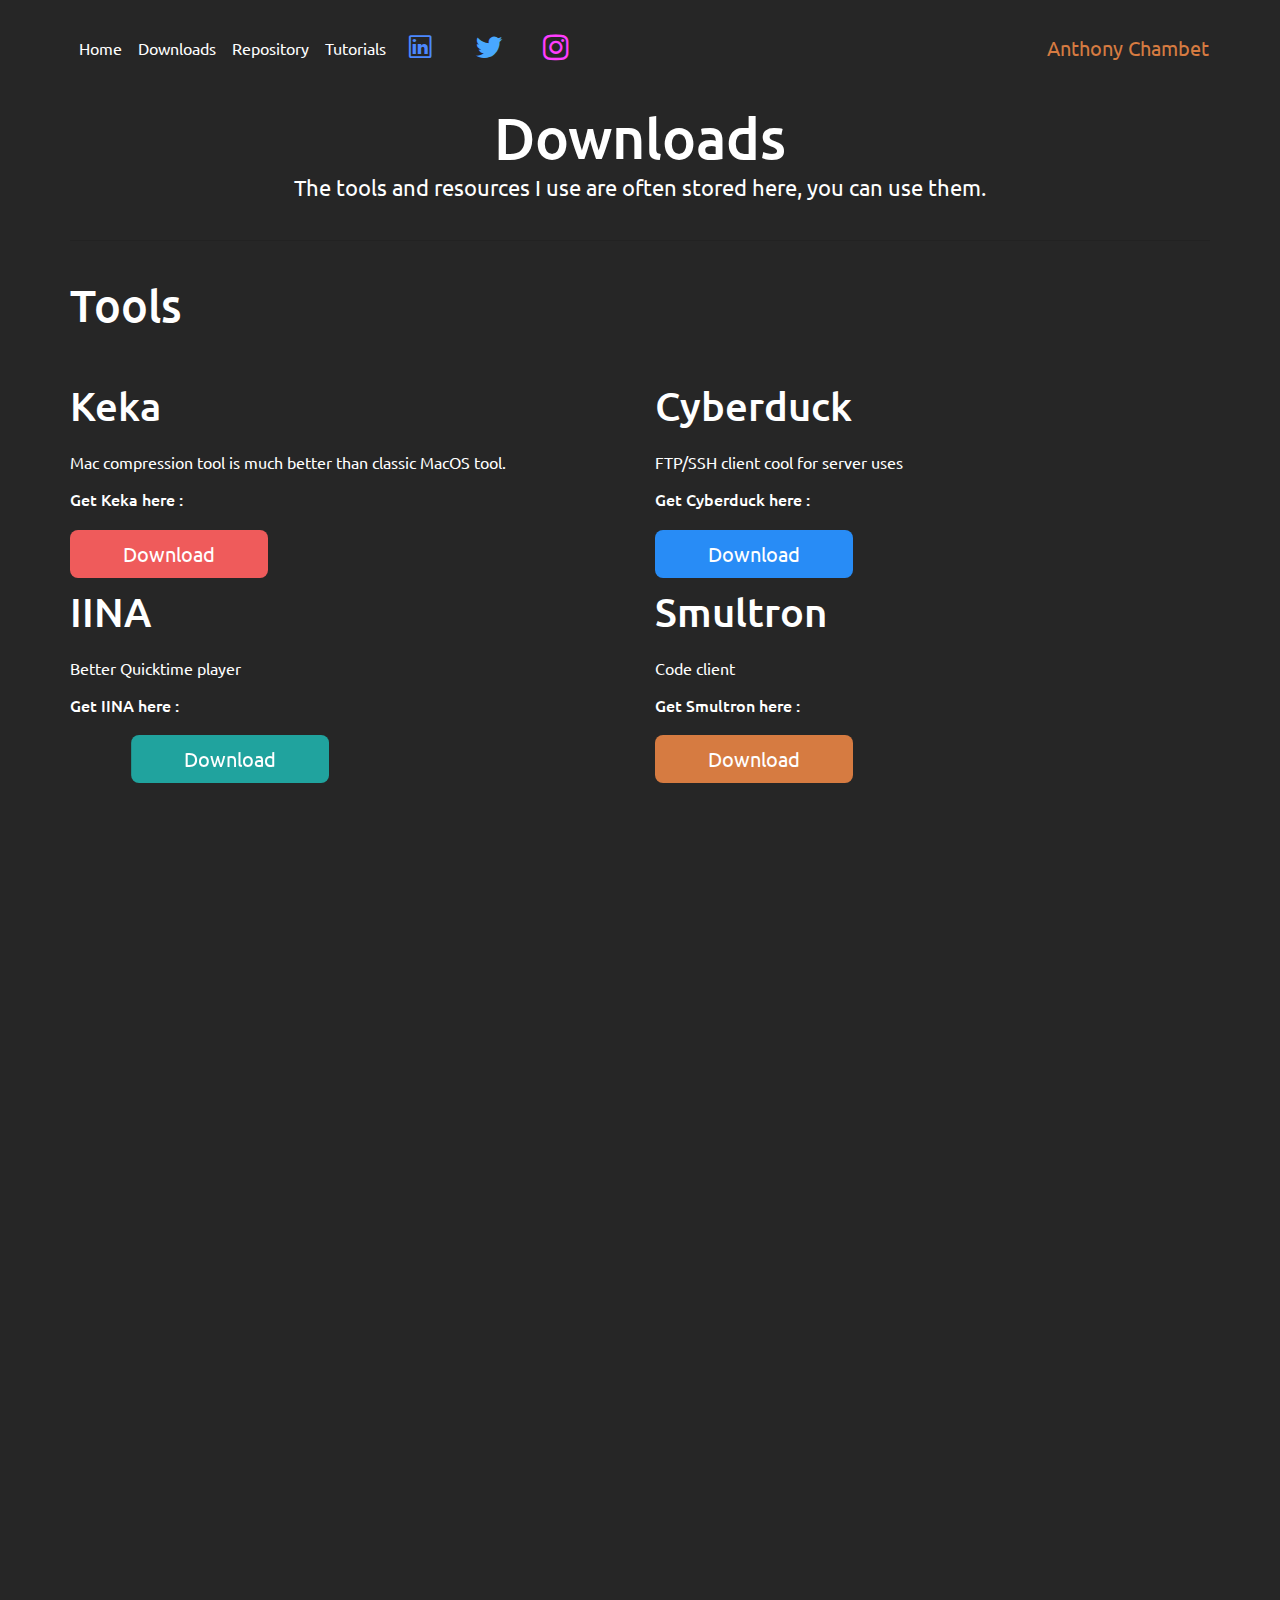
==== index.html @ 013f2333 "First commit" ====
<!doctype html>
<html>
<head>
    <meta charset="utf-8">
    <meta name="keywords" content="">
    <meta name="description" content="">
    <meta name="viewport" content="width=device-width, initial-scale=1.0, viewport-fit=cover">
    <link rel="shortcut icon" type="image/png" href="favicon.png">
    
	<link rel="stylesheet" type="text/css" href="./css/bootstrap.min.css?6950">
	<link rel="stylesheet" type="text/css" href="style.css?715">
	<link rel="stylesheet" type="text/css" href="./css/animate.min.css?2184">
	<link rel="stylesheet" type="text/css" href="./css/ionicons.min.css">
	<link rel="stylesheet" type="text/css" href="./css/font-awesome.min.css">
	<link href='https://fonts.googleapis.com/css?family=Ubuntu&display=swap&subset=latin,latin-ext' rel='stylesheet' type='text/css'>
    <title>Downloads</title>


    
<!-- Analytics -->
 
<!-- Analytics END -->
    
</head>
<body>
<!-- Main container -->
<div class="page-container">
    
<!-- bloc-0 -->
<div class="bloc l-bloc animated fadeIn" data-appear-anim-style="fadeIn" id="bloc-0">
	<div class="container bloc-sm">
		<div class="row">
			<div class="col">
				<nav class="navbar navbar-light row navbar-expand-md nav-invert" role="navigation">
					<button id="nav-toggle" type="button" class="ui-navbar-toggler navbar-toggler border-0 p-0" data-toggle="collapse" data-target=".navbar-11182" aria-expanded="false" aria-label="Toggle navigation">
						<span class="navbar-toggler-icon"></span>
					</button>
					<div class="collapse navbar-collapse flex-grow-0 navbar-11182">
						<ul class="site-navigation nav navbar-nav ">
							<li class="nav-item">
								<a href="home.html" class="nav-link">Home</a>
							</li>
							<li class="nav-item">
								<a href="index.html" class="nav-link a-btn">Downloads</a>
							</li>
							<li class="nav-item">
								<a href="https://repo.anthdev.anthonychambet.com" class="nav-link a-btn">Repository</a>
							</li>
							<li class="nav-item">
								<a href="tutorials.html" class="nav-link a-btn">Tutorials</a>
							</li>
						</ul>
					</div>
					<div class="navbar-content-area d-block col-12 col-md-3 col-lg-2 order-md-0 order-1">
						<div class="row">
							<div class="align-self-center col-4 text-left animated swing" data-appear-anim-style="swing">
								<a href="https://www.linkedin.com/in/anthonychambet/" target="_blank"><span class="ion ion-social-linkedin-outline icon-md none animated swing-hvr icon-united-nations-blue"></span></a>
							</div>
							<div class="align-self-center col-4 text-center animated rubberBand" data-appear-anim-style="rubberBand">
								<a href="https://twitter.com/Anthony_Chmbt" target="_blank"><span class="fa fa-twitter float-md-none icon-md none animated swing-hvr icon-cornflower-blue"></span></a>
							</div>
							<div class="align-self-center col-4 text-right none animated jello animSpeedLazy animDelay08" data-appear-anim-style="jello">
								<a href="https://www.instagram.com/antho_chmbt/" target="_blank"><span class="fa fa-instagram icon-md none animated swing-hvr float-lg-none icon-purple-pizzazz"></span></a>
							</div>
						</div>
					</div><a class="navbar-brand mr-0 flex-grow-1 text-right ltc-bronze" href="index.html">Anthony Chambet</a>
				</nav>
			</div>
		</div>
	</div>
</div>
<!-- bloc-0 END -->

<!-- bloc-1 -->
<div class="bloc l-bloc animated fadeIn" data-appear-anim-style="fadeIn" id="bloc-1">
	<div class="container">
		<div class="row row-margin-right">
			<div class="bloc-margin-bottom col-12 offset-lg-0">
				<h3 class="mg-md text-lg-center h3-style btn-resize-mode text-center">
					Downloads
				</h3>
			</div>
		</div>
		<div class="row">
			<div class="col">
				<p class="p-margin-top text-lg-center">
					The tools and resources I use are often stored here, you can use them.<br>
				</p>
				<div class="divider-h">
					<span class="divider"></span>
				</div>
			</div>
		</div>
	</div>
</div>
<!-- bloc-1 END -->

<!-- bloc-4 -->
<div class="bloc l-bloc animated fadeIn" id="bloc-4" data-appear-anim-style="fadeIn">
	<div class="container">
		<div class="row">
			<div class="col">
				<h1 class="mg-md text-lg-left h1-tools-style">
					Tools
				</h1>
			</div>
		</div>
	</div>
</div>
<!-- bloc-4 END -->

<!-- bloc-5 -->
<div class="bloc l-bloc animated fadeIn" id="bloc-5" data-appear-anim-style="fadeIn">
	<div class="container bloc-sm">
		<div class="row">
			<div class="col">
				<h1 class="mg-md">
					Keka
				</h1>
				<p>
					Mac compression tool is much better than classic MacOS tool.&nbsp;
				</p>
				<h6 class="mg-md">
					Get Keka here :
				</h6><a href="https://www.keka.io/en/" class="btn btn-lg btn-style btn-pastel-red">Download</a>
			</div>
			<div class="col">
				<h1 class="mg-md text-lg-left">
					Cyberduck
				</h1>
				<p>
					FTP/SSH client cool for server uses
				</p>
				<h6 class="mg-md">
					Get Cyberduck here :
				</h6><a href="https://cyberduck.io" class="btn btn-lg btn-style btn-dodger-blue">Download</a>
			</div>
		</div>
		<div class="row">
			<div class="col">
				<h1 class="mg-md">
					IINA
				</h1>
				<p>
					Better Quicktime player
				</p>
				<h6 class="mg-md">
					Get IINA here :
				</h6><a href="https://iina.io" class="btn btn-lg btn-style btn-light-sea-green scroll-fx-right-in">Download</a>
			</div>
			<div class="col-lg-6">
				<h1 class="mg-md h1-smultron-style">
					Smultron
				</h1>
				<p>
					Code client
				</p>
				<h6 class="mg-md">
					Get Smultron here :
				</h6><a href="https://www.peterborgapps.com/smultron/" class="btn btn-lg btn-style btn-bronze">Download</a>
			</div>
		</div>
	</div>
</div>
<!-- bloc-5 END -->

<!-- bloc-6 -->
<div class="bloc l-bloc animated fadeIn" id="bloc-6" data-appear-anim-style="fadeIn">
	<div class="container bloc-md">
		<div class="row">
			<div class="col">
				<div class="divider-h">
					<span class="divider"></span>
				</div>
				<h1 class="mg-md h1-ressources-style">
					Ressources
				</h1>
			</div>
		</div>
	</div>
</div>
<!-- bloc-6 END -->

<!-- bloc-7 -->
<div class="bloc l-bloc animated fadeIn" id="bloc-7" data-appear-anim-style="fadeIn">
	<div class="container">
		<div class="row row-margin-bottom">
			<div class="col-sm-8 bloc-0-margin-bottom">
				<h3 class="mg-md">
					iPhone Dev Wiki
				</h3>
				<p>
					Knowledge about jailbroken iOS development. In other words, this is a collection of documentation written by developers to help each other write extensions (tweaks) for jailbroken iOS, and you're invited to learn from it and contribute to it too.
				</p>
			</div>
			<div class="col-sm-4">
				<img class="img-fluid mx-auto d-block img-style lazyload" src="img/lazyload-ph.png" data-src="img/iphonedevwiki.net.png" alt="Viss" />
			</div>
		</div>
		<div class="row row-12-margin-bottom">
			<div class="col-sm-8 bloc-margin-top">
				<h3 class="mg-md">
					Theos
				</h3>
				<p>
					Theos is a cross-platform suite of development tools for managing, developing, and deploying iOS software without the use of Xcode. It is an important tool for people building extensions (tweaks) for jailbroken iOS; most extension developers use Theos.
				</p>
			</div>
			<div class="col-sm-4">
				<img class="img-fluid img-style mx-auto d-block lazyload" src="img/lazyload-ph.png" data-src="img/1*FDAeHxhVfuEC1ai1ZlLmfQ.png" alt="1*FDAeHxhVfuEC1ai1ZlLmfQ" />
			</div>
		</div>
		<div class="row">
			<div class="col-sm-8">
				<h3 class="mg-md">
					Swift
				</h3>
				<p>
					For students, learning Swift has been a great introduction to modern programming concepts and best practices. And because it is open, their Swift skills will be able to be applied to an even broader range of platforms, from mobile devices to the desktop to the cloud.
				</p>
			</div>
			<div class="col-sm-4">
				<img class="img-fluid img-style mx-auto d-block lazyload" src="img/lazyload-ph.png" data-src="img/Swift_logo.svg.png" alt="Swift_logo" />
			</div>
		</div>
	</div>
</div>
<!-- bloc-7 END -->

<!-- bloc-8 -->
<div class="bloc l-bloc animated fadeIn" id="bloc-8" data-appear-anim-style="fadeIn">
	<div class="container bloc-sm">
		<div class="row">
			<div class="col">
				<div class="divider-h">
					<span class="divider"></span>
				</div>
			</div>
		</div>
	</div>
</div>
<!-- bloc-8 END -->

<!-- bloc-9 -->
<div class="bloc l-bloc animated fadeIn" id="bloc-9" data-appear-anim-style="fadeIn">
	<div class="container">
		<div class="row">
			<div class="col">
				<h3 class="mg-md">
					Other
				</h3>
			</div>
		</div>
	</div>
</div>
<!-- bloc-9 END -->

<!-- bloc-10 -->
<div class="bloc l-bloc animated fadeIn" id="bloc-10" data-appear-anim-style="fadeIn">
	<div class="container">
		<div class="row">
			<div class="col-md-6 col-lg-12">
				<p>
					AbletonLive 10.1.14 (MAC)
				</p><a href="index.html" class="btn btn-d btn-lg btn-check-style">Check</a><a class="btn btn-d btn-lg btn-check-style" target="_blank">Download</a>
			</div>
			<div class="col-md-6 col-lg-12">
				<p>
					Folx (downloader)
				</p><a href="index.html" class="btn btn-d btn-lg btn-check-style">Check</a><a href="index.html" class="btn btn-d btn-lg btn-check-style">Download</a>
			</div>
		</div>
	</div>
</div>
<!-- bloc-10 END -->

<!-- ScrollToTop Button -->
<a class="bloc-button btn btn-d scrollToTop" onclick="scrollToTarget('1',this)"><span class="fa fa-chevron-up"></span></a>
<!-- ScrollToTop Button END-->


<!-- bloc-19 -->
<div class="bloc tc-olive-drab-7 l-bloc animated fadeIn" data-appear-anim-style="fadeIn" id="bloc-19">
	<div class="container">
		<div class="row">
			<div class="col-12">
				<p class="text-lg-center mx-auto d-block p-2-style text-md-center text-center">
					© 2020 - Anthony Chambet<br>Made with ❤️
				</p>
			</div>
		</div>
	</div>
</div>
<!-- bloc-19 END -->

</div>
<!-- Main container END -->
    

<script src="./js/jquery-3.3.1.min.js?4475"></script>
<script src="./js/bootstrap.bundle.min.js?4469"></script>
<script src="./js/blocs.min.js?8410"></script>
<script src="./js/lazysizes.min.js" defer></script>
<script src="./js/scrollFX.js?8572"></script>
<!-- Additional JS END -->


</body>
</html>
---- style.css ----
/*-----------------------------------------------------------------------------------
	    Stable_Website_Blocs
        Built with Blocs
-----------------------------------------------------------------------------------*/
 
body{
	margin:0;
	padding:0;
    background:rgba(0,0,0,0.85);
    overflow-x:hidden;
    -webkit-font-smoothing: antialiased;
    -moz-osx-font-smoothing: grayscale;
}
.page-container{overflow-x:hidden;} /* Prevents unwanted scroll space when scroll FX used. */
a,button{transition: background .3s ease-in-out;outline: none!important;} /* Prevent ugly blue glow on chrome and safari */
a:hover{text-decoration: none; cursor:pointer;}

/* = Blocs
-------------------------------------------------------------- */

.bloc{
	width:100%;
	clear:both;
	background: 50% 50% no-repeat;
	padding:0 50px;
	-webkit-background-size: cover;
	-moz-background-size: cover;
	-o-background-size: cover;
	background-size: cover;
	position:relative;
	display:flex;
}
.bloc .container{
	padding-left:0;
	padding-right:0;
}


/* Sizes */

.bloc-lg{
	padding:100px 50px;
}
.bloc-md{
	padding:50px;
}
.bloc-sm{
	padding:20px 50px;
}

/* = Full Screen Blocs 
-------------------------------------------------------------- */

.bloc-fill-screen{
	min-height:100vh;
	display: flex;
	flex-direction: column;
	padding-top:20px;
	padding-bottom:20px;
}
.bloc-fill-screen > .container{
	align-self: flex-middle;
	flex-grow: 1;
	display: flex;
}
.bloc-fill-screen > .container > .row{
	flex-grow: 1;
	align-self: center;
	width:100%;
}
.bloc-fill-screen .fill-bloc-top-edge, .bloc-fill-screen .fill-bloc-bottom-edge{
	flex-grow: 0;
}
.bloc-fill-screen .fill-bloc-top-edge{
	align-self: flex-start;
}
.bloc-fill-screen .fill-bloc-bottom-edge{
	align-self: flex-end;
}


/* Light theme */

.d-bloc .card,.l-bloc{
	color:rgba(0,0,0,.5);
}
.d-bloc .card button:hover,.l-bloc button:hover{
	color:rgba(0,0,0,.7);
}
.l-bloc .icon-round,.l-bloc .icon-square,.l-bloc .icon-rounded,.l-bloc .icon-semi-rounded-a,.l-bloc .icon-semi-rounded-b{
	border-color:rgba(0,0,0,.7);
}
.d-bloc .card .divider-h span,.l-bloc .divider-h span{
	border-color:rgba(0,0,0,.1);
}
.d-bloc .card .a-btn,.l-bloc .a-btn,.l-bloc .navbar a,.l-bloc a .icon-sm, .l-bloc a .icon-md, .l-bloc a .icon-lg, .l-bloc a .icon-xl, .l-bloc h1 a, .l-bloc h2 a, .l-bloc h3 a, .l-bloc h4 a, .l-bloc h5 a, .l-bloc h6 a, .l-bloc p a{
	color:rgba(0,0,0,.6);
}
.d-bloc .card .a-btn:hover,.l-bloc .a-btn:hover,.l-bloc .navbar a:hover, .l-bloc a:hover .icon-sm, .l-bloc a:hover .icon-md, .l-bloc a:hover .icon-lg, .l-bloc a:hover .icon-xl, .l-bloc h1 a:hover, .l-bloc h2 a:hover, .l-bloc h3 a:hover, .l-bloc h4 a:hover, .l-bloc h5 a:hover, .l-bloc h6 a:hover, .l-bloc p a:hover{
	color:rgba(0,0,0,1);
}
.l-bloc .navbar-toggle .icon-bar{
	color:rgba(0,0,0,.6);
}
.d-bloc .card .btn-wire,.d-bloc .card .btn-wire:hover,.l-bloc .btn-wire,.l-bloc .btn-wire:hover{
	color:rgba(0,0,0,.7);
	border-color:rgba(0,0,0,.3);
}


/* = NavBar
-------------------------------------------------------------- */

.hero .hero-nav{
	padding-left:inherit;
	padding-right:inherit;
}
/* Handle Multi Level Navigation */.navbar-light .navbar-nav .nav-link {
	color: rgb(64, 64, 64);
}
.btco-menu li > a {
	padding: 10px 15px;
	color: #000;
}
.btco-menu .active a:focus,.btco-menu li a:focus ,.navbar > .show > a:focus{
	background: transparent;
	outline: 0;
}
.dropdown-menu .show > .dropdown-toggle::after{
	transform: rotate(-90deg);
}

/* = Bric adjustment margins
-------------------------------------------------------------- */

.mg-md{
	margin-top:10px;
	margin-bottom:20px;
}

/* = Buttons
-------------------------------------------------------------- */

.btn-d,.btn-d:hover,.btn-d:focus{
	color:#FFF;
	background:rgba(0,0,0,.3);
}

/* Prevent ugly blue glow on chrome and safari */
button{
	outline: none!important;
}


/* = Icons
-------------------------------------------------------------- */
.icon-md{
	font-size:30px!important;
}




.card-sq, .card-sq .card-header, .card-sq .card-footer{
	border-radius:0;
}
.card-rd{
	border-radius:30px;
}
.card-rd .card-header{
	border-radius:29px 29px 0 0;
}
.card-rd .card-footer{
	border-radius:0 0 29px 29px;
}

/* = Dividers
-------------------------------------------------------------- */
.divider-h{
	padding:20px 0;
	width:100%;
	display:inline-block;
}
.divider-h span{
	display: block;
	border-top:1px solid transparent;
}
.divider-half{
	width: 50%;
	margin: 0 auto;
}
.dropdown-menu .divider-h,.dropdown-menu .divider-half{
	padding:0;
}

/* = Forms
-------------------------------------------------------------- */

.form-control{
	border-color:rgba(0,0,0,.1);
	box-shadow:none;
}



/* ScrollToTop button */

.scrollToTop{
	width:40px;
	height:40px;
	position:fixed;
	bottom:20px;
	right:20px;
	opacity: 0;
	z-index: 500;
	transition: all .3s ease-in-out;
}
.scrollToTop span{
	margin-top: 6px;
}
.showScrollTop{
	font-size: 14px;
	opacity: 1;
}

/* = Custom Styling
-------------------------------------------------------------- */

h1,h2,h3,h4,h5,h6,p,label,.btn,a{
	font-family:"Ubuntu";
	color:#FFFFFF!important;
}
.container{
	max-width:1140px;
}
.bloc-margin-bottom{
	margin-bottom:0px;
	margin-top:7px;
}
.h3-style{
	font-size:57px;
	margin-top:0px;
	margin-left:0px;
	margin-bottom:0px;
}
.row-margin-right{
	margin-right:0px;
	margin-left:0px;
}
.container-div-style{
	width:100%;
}
.h3-bloc-2-style{
	font-size:26px;
}
.h3-2-style{
	font-size:36px;
}
.h3-7-style{
	font-size:26px;
}
.h3-8-style{
	font-size:36px;
}
.h1-style{
	font-size:50px;
}
.h3-4-style{
	font-size:26px;
}
.h3-5-style{
	font-size:26px;
}
.h3-6-style{
	font-size:25px;
}
.h3-9-style{
	font-size:26px;
}
.h3-10-style{
	font-size:26px;
}
.h3-11-style{
	font-size:26px;
}
.h3-12-style{
	font-size:26px;
}
.btn-style{
	width:35.7%;
	border-radius:8px 8px 8px 8px;
}
.icon-margin-top{
	margin-top:0px;
}
.p-2-style{
	font-size:18px;
	margin-top:40px;
}
.h3-contact-me-😉-style{
	font-size:47px;
	width:100%;
}
.bloc-margin-top{
	margin-top:0px;
}
.row-margin-top{
	margin-top:0px;
	width:100%;
	margin-left:0px;
	margin-right:-1px;
}
.img-style{
	width:224px;
	margin-top:31px;
	border-radius:0px 0px 0px 0px;
}
.p-margin-top{
	font-size:22px;
	width:100%;
	color:#e08e53;
}
.form-style{
	width:100%;
}
.h1-tools-style{
	font-size:45px;
}
.h1-ressources-style{
	font-size:45px;
}
.h1-smultron-style{
	width:100%;
}
.row-margin-bottom{
	margin-bottom:60px;
}
.bloc-0-margin-bottom{
	margin-bottom:0px;
}
.row-12-margin-bottom{
	margin-bottom:60px;
}
.btn-check-style{
	width:14.95%;
}
.h1-links-style{
	font-size:50px;
	margin-top:0px;
}
.h1-contact-me-😉-style{
	font-size:47px;
}
.btn-here-✅-style{
	width:44.3%;
	border-radius:14px 14px 14px 14px;
}
.btn-availabe-soon--style{
	width:44.3%;
	border-radius:14px 14px 14px 14px;
}
.btn-this-way-👈-style{
	width:35.42%;
	border-radius:14px 14px 14px 14px;
}
.btn-more-infos-style{
	width:34.79%;
	border-radius:14px 14px 14px 14px;
}
.h1-tutorials-style{
	font-size:56px;
}
.p-style{
	font-size:22px;
}
.h5-style{
	font-size:24px;
}

/* = Colour
-------------------------------------------------------------- */


/* Text colour styles */

.tc-white{
	color:#FFFFFF!important;
}
.tc-olive-drab-7{
	color:#313131!important;
}

/* Button colour styles */

.btn-pastel-red{
	background:#EF5B5B;
	color:#FFFFFF!important;
}
.btn-pastel-red:hover{
	background:#bf4949!important;
	color:#FFFFFF!important;
}
.btn-dodger-blue{
	background:#288CF6;
	color:#FFFFFF!important;
}
.btn-dodger-blue:hover{
	background:#2070c5!important;
	color:#FFFFFF!important;
}
.btn-light-sea-green{
	background:#20A39E;
	color:#FFFFFF!important;
}
.btn-light-sea-green:hover{
	background:#1a827e!important;
	color:#FFFFFF!important;
}
.btn-bronze{
	background:#D67B41;
	color:#FFFFFF!important;
}
.btn-bronze:hover{
	background:#ab6234!important;
	color:#FFFFFF!important;
}
.btn-dodger-blue-2{
	background:#288CF6;
	color:#FFFFFF!important;
}
.btn-dodger-blue-2:hover{
	background:#2070c5!important;
	color:#FFFFFF!important;
}

/* Link colour styles */

.ltc-bronze{
	color:#D67B41!important;
}
.ltc-bronze:hover{
	color:#ab6234!important;
}

/* Icon colour styles */

.icon-united-nations-blue{
	color:#4C88FF!important;
	border-color:#4C88FF!important;
}
.icon-cornflower-blue{
	color:#48A8FF!important;
	border-color:#48A8FF!important;
}
.icon-purple-pizzazz{
	color:#FF3DFF!important;
	border-color:#FF3DFF!important;
}




/* = Mobile adjustments 
-------------------------------------------------------------- */
@media (max-width: 1024px)
{
    .bloc{
        padding-left: 20px; 
        padding-right: 20px;  
    }
    .bloc.full-width-bloc, .bloc-tile-2.full-width-bloc .container, .bloc-tile-3.full-width-bloc .container, .bloc-tile-4.full-width-bloc .container{
        padding-left: 0; 
        padding-right: 0;  
    }
}
@media (max-width: 991px)
{
    .container{width:100%;}
    .page-container, #hero-bloc{overflow-x: hidden;position: relative;} /* Prevent unwanted side scroll on mobile */
    .bloc{padding-left: constant(safe-area-inset-left);padding-right: constant(safe-area-inset-right);} /* iPhone X Notch Support*/
    .bloc-group, .bloc-group .bloc{display:block;width:100%;}
}
@media (max-width: 767px)
{
    .page-container{
        overflow-x: hidden;
        position:relative;
    }
    .bloc-tile-2 .container, .bloc-tile-3 .container, .bloc-tile-4 .container{
        padding-left:0;padding-right:0;
    }
    .a-block{
        padding:0 10px;
    }
    .btn-dwn{
       display:none; 
    }
    .voffset{
        margin-top:5px;
    }
    .voffset-md{
        margin-top:20px;
    }
    .voffset-lg{
        margin-top:30px;
    }
    form{
        padding:5px;
    }
    .close-lightbox{
        display:inline-block;
    }
    .blocsapp-device-iphone5{
	   background-size: 216px 425px;
	   padding-top:60px;
	   width:216px;
	   height:425px;
    }
    .blocsapp-device-iphone5 img{
	   width: 180px;
	   height: 320px;
    }
}

@media (max-width: 991px){
	.h3-bloc-2-style{
		font-size:21px;
	}
	.h3-4-style{
		font-size:21px;
	}
	.h3-5-style{
		font-size:21px;
	}
	.h3-6-style{
		font-size:21px;
	}
	.h3-7-style{
		font-size:21px;
	}
	.h3-9-style{
		font-size:21px;
	}
	.h3-10-style{
		font-size:21px;
	}
	.h3-11-style{
		font-size:21px;
	}
	.h3-12-style{
		font-size:21px;
	}
	.h1-style{
		font-size:46px;
	}
	.h3-style{
		font-size:46px;
	}
	.h3-contact-me-😉-style{
		font-size:46px;
	}
	.img-style{
		width:108px;
	}
	.p-margin-top{
		font-size:20px;
	}
	.row-margin-top{
		margin-right:0px;
	}
	.h1-links-style{
		font-size:46px;
	}
	
}

@media (max-width: 767px){
	.text-right{
	}
	.text-left{
	}
	.text-center{
	}
	.row-margin-top{
		margin-right:0px;
	}
	
}

@media (max-width: 575px){
	.footer-link{
		text-align:center;
	}
	.h3-style{
		font-size:27px;
		margin-top:0px;
	}
	.bloc-margin-bottom{
		margin-bottom:0px;
		margin-top:0px;
	}
	.row-margin-right{
		margin-top:-1px;
		width:100%;
	}
	.img-style{
		width:78px;
		margin-top:0px;
	}
	.p-margin-top{
		margin-top:0px;
		font-size:17px;
	}
	.bloc-bloc-1-margin-top{
		margin-top:0px;
	}
	.h1-style{
		font-size:27px;
	}
	.h3-2-style{
		font-size:18px;
	}
	.h3-bloc-2-style{
		font-size:13px;
	}
	.h3-4-style{
		font-size:13px;
	}
	.h3-5-style{
		font-size:13px;
	}
	.h3-6-style{
		font-size:13px;
	}
	.h3-7-style{
		font-size:13px;
	}
	.bloc-bloc-2-margin-bottom{
		margin-top:0px;
	}
	.h3-8-style{
		font-size:18px;
	}
	.h3-9-style{
		font-size:13px;
	}
	.h3-10-style{
		font-size:13px;
	}
	.h3-11-style{
		font-size:13px;
	}
	.h3-12-style{
		font-size:13px;
	}
	.h2-style{
		font-size:20px;
	}
	.h2-bloc-4-style{
		font-size:20px;
	}
	.h2-github-style{
		font-size:20px;
	}
	.btn-style{
		width:68.89%;
	}
	.h3-contact-me-😉-style{
		font-size:27px;
	}
	.p-2-style{
		font-size:10px;
		margin-top:27px;
	}
	.row-margin-top{
		width:100%;
	}
	.h1-links-style{
		font-size:27px;
	}
	.h5-style{
		font-size:16px;
	}
	
}
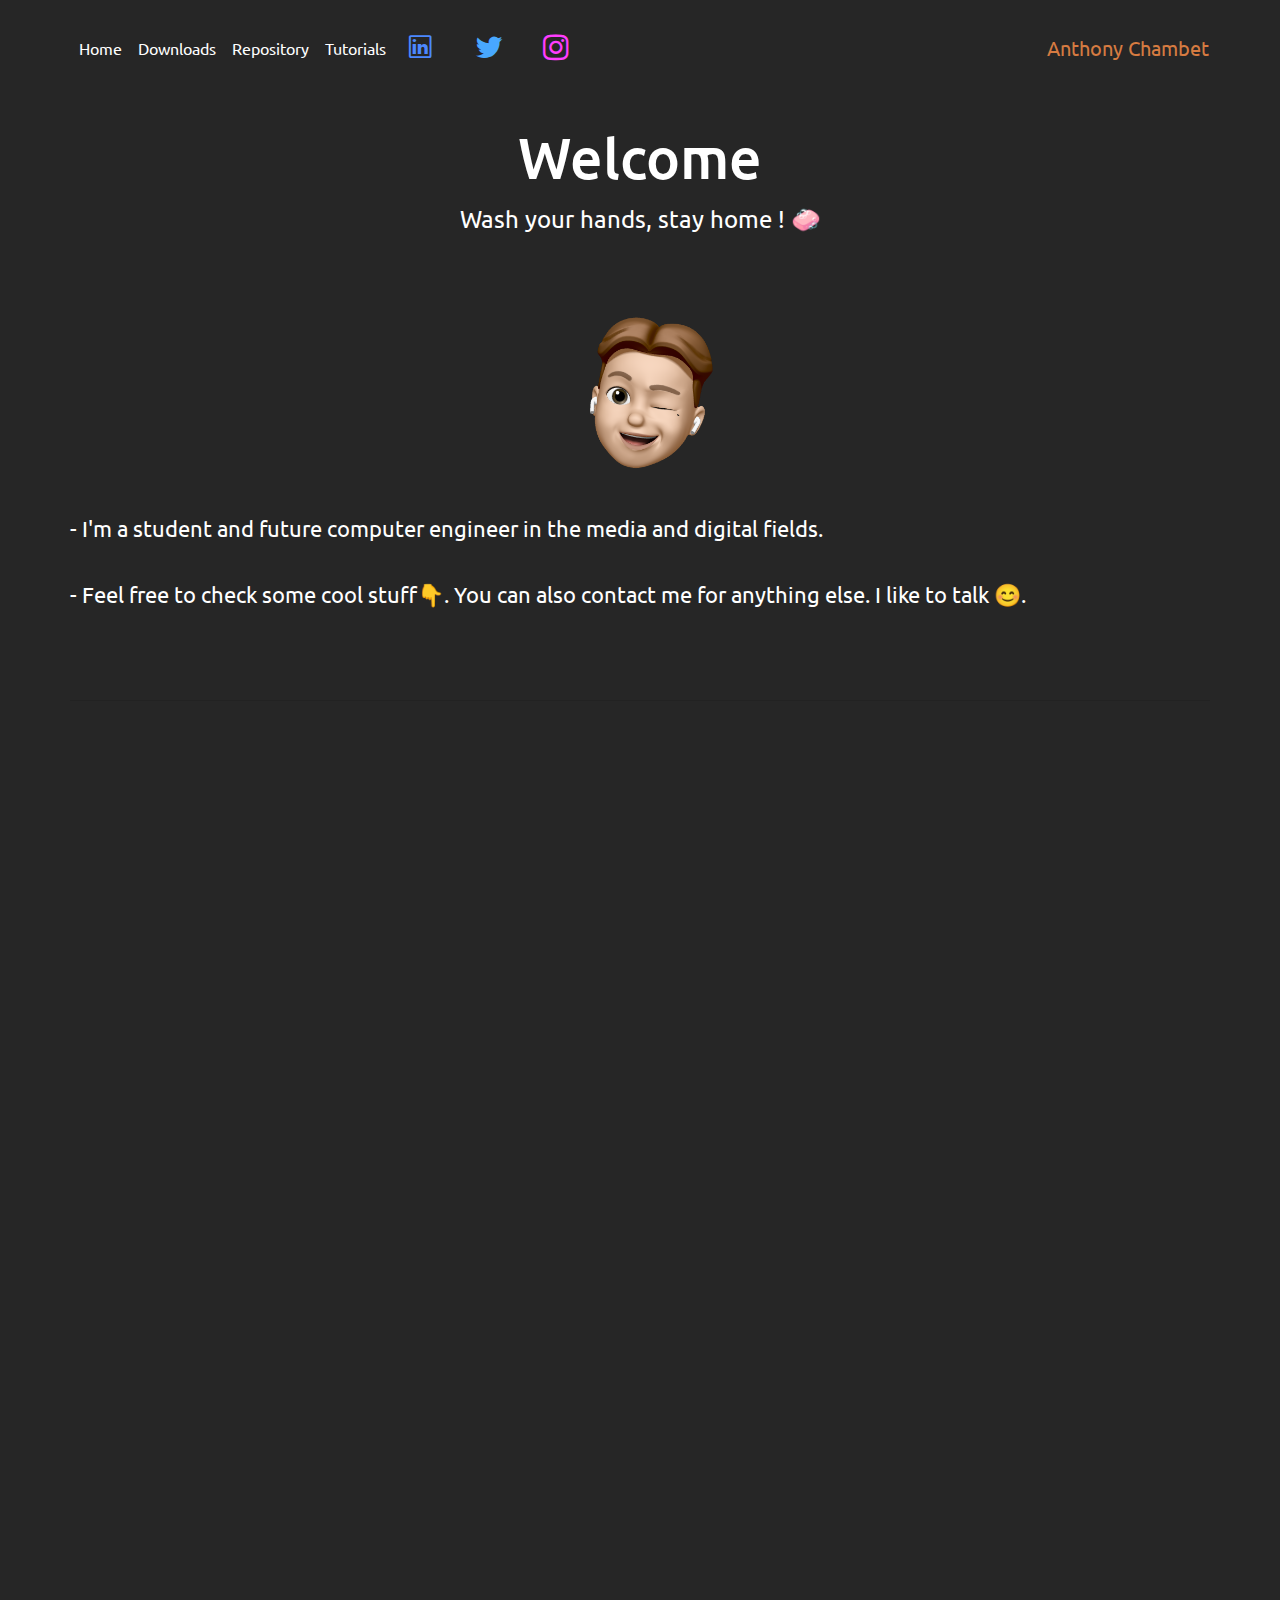
==== commit d7c8d965: "Fixed issues" ====
--- a/index.html
+++ b/index.html
@@ -1,19 +1,19 @@
 <!doctype html>
-<html>
+<html lang="fr">
 <head>
     <meta charset="utf-8">
-    <meta name="keywords" content="">
-    <meta name="description" content="">
+    <meta name="keywords" content="Home">
+    <meta name="description" content="Home">
     <meta name="viewport" content="width=device-width, initial-scale=1.0, viewport-fit=cover">
     <link rel="shortcut icon" type="image/png" href="favicon.png">
     
-	<link rel="stylesheet" type="text/css" href="./css/bootstrap.min.css?6950">
-	<link rel="stylesheet" type="text/css" href="style.css?715">
-	<link rel="stylesheet" type="text/css" href="./css/animate.min.css?2184">
+	<link rel="stylesheet" type="text/css" href="./css/bootstrap.min.css?9593">
+	<link rel="stylesheet" type="text/css" href="style.css?9510">
+	<link rel="stylesheet" type="text/css" href="./css/animate.min.css?9836">
 	<link rel="stylesheet" type="text/css" href="./css/ionicons.min.css">
 	<link rel="stylesheet" type="text/css" href="./css/font-awesome.min.css">
 	<link href='https://fonts.googleapis.com/css?family=Ubuntu&display=swap&subset=latin,latin-ext' rel='stylesheet' type='text/css'>
-    <title>Downloads</title>
+    <title>Home</title>
 
 
     
@@ -38,10 +38,10 @@
 					<div class="collapse navbar-collapse flex-grow-0 navbar-11182">
 						<ul class="site-navigation nav navbar-nav ">
 							<li class="nav-item">
-								<a href="home.html" class="nav-link">Home</a>
+								<a href="index.html" class="nav-link">Home</a>
 							</li>
 							<li class="nav-item">
-								<a href="index.html" class="nav-link a-btn">Downloads</a>
+								<a href="downloads.html" class="nav-link a-btn">Downloads</a>
 							</li>
 							<li class="nav-item">
 								<a href="https://repo.anthdev.anthonychambet.com" class="nav-link a-btn">Repository</a>
@@ -63,7 +63,7 @@
 								<a href="https://www.instagram.com/antho_chmbt/" target="_blank"><span class="fa fa-instagram icon-md none animated swing-hvr float-lg-none icon-purple-pizzazz"></span></a>
 							</div>
 						</div>
-					</div><a class="navbar-brand mr-0 flex-grow-1 text-right ltc-bronze" href="index.html">Anthony Chambet</a>
+					</div><a class="navbar-brand mr-0 flex-grow-1 text-right ltc-bronze" href="downloads.html">Anthony Chambet</a>
 				</nav>
 			</div>
 		</div>
@@ -71,21 +71,38 @@
 </div>
 <!-- bloc-0 END -->
 
-<!-- bloc-1 -->
-<div class="bloc l-bloc animated fadeIn" data-appear-anim-style="fadeIn" id="bloc-1">
-	<div class="container">
+<!-- bloc-11 -->
+<div class="bloc animated fadeIn" data-appear-anim-style="fadeIn" id="bloc-11">
+	<div class="container bloc-sm">
 		<div class="row row-margin-right">
 			<div class="bloc-margin-bottom col-12 offset-lg-0">
 				<h3 class="mg-md text-lg-center h3-style btn-resize-mode text-center">
-					Downloads
+					Welcome
 				</h3>
-			</div>
-		</div>
-		<div class="row">
-			<div class="col">
-				<p class="p-margin-top text-lg-center">
-					The tools and resources I use are often stored here, you can use them.<br>
+				<p class="mg-md text-lg-center tc-1931 animated shake animSpeedLazy animDelay2 animLoopInfinite h5-style text-center" data-appear-anim-style="shake">
+					Wash your hands, stay home ! 🧼
 				</p>
+			</div>
+			<div class="col-11 bloc-bloc-1-margin-top col-md-12">
+				<img src="img/lazyload-ph.png" data-src="img/fc4e82dfb420fb980db3814f451b8b8b-sticker.png" class="img-fluid img-style mx-auto d-block lazyload" alt="fc4e82dfb420fb980db3814f451b8b8b sticker" />
+			</div>
+		</div>
+		<div class="row">
+			<div class="col">
+				<p class="p-margin-top">
+					- I'm a student and future computer engineer in the media and digital fields.<br><br>- Feel free to check some cool stuff👇. You can also contact me for anything else. I like to talk 😊.<br><br>
+				</p>
+			</div>
+		</div>
+	</div>
+</div>
+<!-- bloc-11 END -->
+
+<!-- bloc-12 -->
+<div class="bloc l-bloc animated fadeIn" data-appear-anim-style="fadeIn" id="bloc-12">
+	<div class="container">
+		<div class="row">
+			<div class="col">
 				<div class="divider-h">
 					<span class="divider"></span>
 				</div>
@@ -93,143 +110,135 @@
 		</div>
 	</div>
 </div>
-<!-- bloc-1 END -->
-
-<!-- bloc-4 -->
-<div class="bloc l-bloc animated fadeIn" id="bloc-4" data-appear-anim-style="fadeIn">
-	<div class="container">
-		<div class="row">
-			<div class="col">
-				<h1 class="mg-md text-lg-left h1-tools-style">
-					Tools
+<!-- bloc-12 END -->
+
+<!-- bloc-13 -->
+<div class="bloc animated fadeIn l-bloc " data-appear-anim-style="fadeIn" id="bloc-13">
+	<div class="container">
+		<div class="row">
+			<div class="col">
+				<h1 class="mg-md text-lg-center btn-resize-mode h1-style text-md-center text-center tc-white">
+					Skills
 				</h1>
-			</div>
-		</div>
-	</div>
-</div>
-<!-- bloc-4 END -->
-
-<!-- bloc-5 -->
-<div class="bloc l-bloc animated fadeIn" id="bloc-5" data-appear-anim-style="fadeIn">
-	<div class="container bloc-sm">
-		<div class="row">
-			<div class="col">
-				<h1 class="mg-md">
-					Keka
-				</h1>
-				<p>
-					Mac compression tool is much better than classic MacOS tool.&nbsp;
-				</p>
-				<h6 class="mg-md">
-					Get Keka here :
-				</h6><a href="https://www.keka.io/en/" class="btn btn-lg btn-style btn-pastel-red">Download</a>
-			</div>
-			<div class="col">
-				<h1 class="mg-md text-lg-left">
-					Cyberduck
-				</h1>
-				<p>
-					FTP/SSH client cool for server uses
-				</p>
-				<h6 class="mg-md">
-					Get Cyberduck here :
-				</h6><a href="https://cyberduck.io" class="btn btn-lg btn-style btn-dodger-blue">Download</a>
-			</div>
-		</div>
-		<div class="row">
-			<div class="col">
-				<h1 class="mg-md">
-					IINA
-				</h1>
-				<p>
-					Better Quicktime player
-				</p>
-				<h6 class="mg-md">
-					Get IINA here :
-				</h6><a href="https://iina.io" class="btn btn-lg btn-style btn-light-sea-green scroll-fx-right-in">Download</a>
-			</div>
-			<div class="col-lg-6">
-				<h1 class="mg-md h1-smultron-style">
-					Smultron
-				</h1>
-				<p>
-					Code client
-				</p>
-				<h6 class="mg-md">
-					Get Smultron here :
-				</h6><a href="https://www.peterborgapps.com/smultron/" class="btn btn-lg btn-style btn-bronze">Download</a>
-			</div>
-		</div>
-	</div>
-</div>
-<!-- bloc-5 END -->
-
-<!-- bloc-6 -->
-<div class="bloc l-bloc animated fadeIn" id="bloc-6" data-appear-anim-style="fadeIn">
-	<div class="container bloc-md">
+				<div class="row">
+					<div class="none animDelay04 col-5 col-md-5 col-lg-5">
+						<h3 class="mg-md btn-resize-mode h3-2-style text-lg-center text-md-center text-center tc-white">
+							Computer Sience
+						</h3>
+						<h3 class="mg-md btn-resize-mode h3-bloc-2-style text-lg-center text-md-center text-center tc-white">
+							<span class="fa fa-code"></span>&nbsp;C, C++, Java, Obj-C, Swift<br>
+						</h3>
+						<h3 class="mg-md h3-4-style text-lg-center text-md-center text-center tc-white">
+							<span class="ion ion-social-html5"></span>&nbsp;HTML, CSS, JS, PHP, MySQL<br>
+						</h3>
+						<h3 class="mg-md h3-5-style text-lg-center text-md-center text-center tc-white">
+							<span class="ion ion-monitor"></span>&nbsp;Git, Linux, MacOS, iOS, Android, Win
+						</h3>
+						<h3 class="mg-md h3-6-style text-lg-center text-md-center text-center tc-white">
+							<span class="ion ion-wifi"></span>&nbsp;Network Debugging, industrial side.
+						</h3>
+						<h3 class="mg-md h3-7-style text-lg-center text-md-center text-center tc-white">
+							<span class="ion ion-bug"></span>&nbsp;Reverse Engineering (when I have time)&nbsp;<br>
+						</h3>
+					</div>
+					<div class="animDelay04 bloc-bloc-2-margin-bottom offset--1 col-2 offset-md-0 col-md-2 offset-lg-0 col-lg-2">
+					</div>
+					<div class="none animDelay04 offset-lg-0 col-lg-5 col-md-5 col-sm-5 col-5">
+						<h3 class="mg-md btn-resize-mode h3-8-style text-lg-center text-md-center text-center tc-white">
+							Personnal stuff
+						</h3>
+						<h3 class="mg-md h3-9-style text-lg-center text-md-center text-center tc-white">
+							<span class="ion ion-music-note"></span> Billingual French Russian, technical English <br>
+						</h3>
+						<h3 class="mg-md h3-10-style text-lg-center text-md-center text-center tc-white">
+							<span class="ion ion-film-marker"></span>&nbsp;Still learning creative softwares : Final Cut, Adobe Suite, Traktor...<br>
+						</h3>
+						<h3 class="mg-md h3-11-style text-lg-center text-md-center text-center tc-white">
+							<span class="ion ion-social-apple"></span>&nbsp;I like iOS application reverse engineering, I find it very interesting.<br>
+						</h3>
+						<h3 class="mg-md h3-12-style text-lg-center text-md-center text-center tc-white">
+							<span class="ion ion-music-note"></span> Making Music, with Ableton Live&nbsp;<br>
+						</h3>
+					</div>
+				</div>
+			</div>
+		</div>
+	</div>
+</div>
+<!-- bloc-13 END -->
+
+<!-- bloc-14 -->
+<div class="bloc l-bloc animated fadeIn" data-appear-anim-style="fadeIn" id="bloc-14">
+	<div class="container">
 		<div class="row">
 			<div class="col">
 				<div class="divider-h">
 					<span class="divider"></span>
 				</div>
-				<h1 class="mg-md h1-ressources-style">
-					Ressources
+			</div>
+		</div>
+	</div>
+</div>
+<!-- bloc-14 END -->
+
+<!-- bloc-15 -->
+<div class="bloc l-bloc animated fadeIn" data-appear-anim-style="fadeIn" id="bloc-15">
+	<div class="container">
+		<div class="row">
+			<div class="col">
+				<h1 class="mg-md text-lg-center h1-links-style text-md-center text-center tc-white">
+					Links<br>
 				</h1>
 			</div>
 		</div>
 	</div>
 </div>
-<!-- bloc-6 END -->
-
-<!-- bloc-7 -->
-<div class="bloc l-bloc animated fadeIn" id="bloc-7" data-appear-anim-style="fadeIn">
-	<div class="container">
-		<div class="row row-margin-bottom">
-			<div class="col-sm-8 bloc-0-margin-bottom">
-				<h3 class="mg-md">
-					iPhone Dev Wiki
-				</h3>
-				<p>
-					Knowledge about jailbroken iOS development. In other words, this is a collection of documentation written by developers to help each other write extensions (tweaks) for jailbroken iOS, and you're invited to learn from it and contribute to it too.
-				</p>
-			</div>
-			<div class="col-sm-4">
-				<img class="img-fluid mx-auto d-block img-style lazyload" src="img/lazyload-ph.png" data-src="img/iphonedevwiki.net.png" alt="Viss" />
-			</div>
-		</div>
-		<div class="row row-12-margin-bottom">
-			<div class="col-sm-8 bloc-margin-top">
-				<h3 class="mg-md">
-					Theos
-				</h3>
-				<p>
-					Theos is a cross-platform suite of development tools for managing, developing, and deploying iOS software without the use of Xcode. It is an important tool for people building extensions (tweaks) for jailbroken iOS; most extension developers use Theos.
-				</p>
-			</div>
-			<div class="col-sm-4">
-				<img class="img-fluid img-style mx-auto d-block lazyload" src="img/lazyload-ph.png" data-src="img/1*FDAeHxhVfuEC1ai1ZlLmfQ.png" alt="1*FDAeHxhVfuEC1ai1ZlLmfQ" />
-			</div>
-		</div>
-		<div class="row">
-			<div class="col-sm-8">
-				<h3 class="mg-md">
-					Swift
-				</h3>
-				<p>
-					For students, learning Swift has been a great introduction to modern programming concepts and best practices. And because it is open, their Swift skills will be able to be applied to an even broader range of platforms, from mobile devices to the desktop to the cloud.
-				</p>
-			</div>
-			<div class="col-sm-4">
-				<img class="img-fluid img-style mx-auto d-block lazyload" src="img/lazyload-ph.png" data-src="img/Swift_logo.svg.png" alt="Swift_logo" />
-			</div>
-		</div>
-	</div>
-</div>
-<!-- bloc-7 END -->
-
-<!-- bloc-8 -->
-<div class="bloc l-bloc animated fadeIn" id="bloc-8" data-appear-anim-style="fadeIn">
-	<div class="container bloc-sm">
+<!-- bloc-15 END -->
+
+<!-- bloc-16 -->
+<div class="bloc l-bloc animated fadeIn" data-appear-anim-style="fadeIn" id="bloc-16">
+	<div class="container">
+		<div class="row">
+			<div class="col-12 col-lg-5">
+				<h2 class="mg-md text-lg-center text-md-center h2-style text-center tc-white">
+					My Repository
+				</h2>
+				<div class="text-center container-div-style">
+					<a href="downloads.html" class="btn btn-lg btn-here-✅-style btn-pastel-red animated bounce-hvr">Here ✅</a>
+				</div>
+			</div>
+			<div class="col-12 col-lg-6 offset-lg-1">
+				<h2 class="mg-md text-lg-center text-md-center h2-github-style text-center tc-white">
+					GitHub
+				</h2>
+				<div class="text-center">
+					<a href="downloads.html" class="btn btn-lg btn-this-way-👈-style btn-dodger-blue-2 animated bounce-hvr">This way 👈</a>
+				</div>
+			</div>
+			<div class="col-12 col-lg-5">
+				<h2 class="mg-md text-lg-center text-md-center h2-github-style text-center tc-white">
+					Cool Stuf
+				</h2>
+				<div class="text-center">
+					<a href="downloads.html" class="btn btn-lg btn-availabe-soon--style btn-light-sea-green animated bounce-hvr">Availabe soon...<br></a>
+				</div>
+			</div>
+			<div class="col-12 col-lg-6 offset-lg-1">
+				<h2 class="mg-md text-lg-center text-md-center h2-style text-center tc-white">
+					Downloads
+				</h2>
+				<div class="text-center container-div-style">
+					<a href="downloads.html" class="btn btn-lg btn-more-infos-style btn-bronze animated bounce-hvr">More infos<br></a>
+				</div>
+			</div>
+		</div>
+	</div>
+</div>
+<!-- bloc-16 END -->
+
+<!-- bloc-17 -->
+<div class="bloc l-bloc animated fadeIn" data-appear-anim-style="fadeIn" id="bloc-17">
+	<div class="container">
 		<div class="row">
 			<div class="col">
 				<div class="divider-h">
@@ -239,40 +248,43 @@
 		</div>
 	</div>
 </div>
-<!-- bloc-8 END -->
-
-<!-- bloc-9 -->
-<div class="bloc l-bloc animated fadeIn" id="bloc-9" data-appear-anim-style="fadeIn">
-	<div class="container">
-		<div class="row">
-			<div class="col">
-				<h3 class="mg-md">
-					Other
-				</h3>
-			</div>
-		</div>
-	</div>
-</div>
-<!-- bloc-9 END -->
-
-<!-- bloc-10 -->
-<div class="bloc l-bloc animated fadeIn" id="bloc-10" data-appear-anim-style="fadeIn">
-	<div class="container">
-		<div class="row">
-			<div class="col-md-6 col-lg-12">
-				<p>
-					AbletonLive 10.1.14 (MAC)
-				</p><a href="index.html" class="btn btn-d btn-lg btn-check-style">Check</a><a class="btn btn-d btn-lg btn-check-style" target="_blank">Download</a>
-			</div>
-			<div class="col-md-6 col-lg-12">
-				<p>
-					Folx (downloader)
-				</p><a href="index.html" class="btn btn-d btn-lg btn-check-style">Check</a><a href="index.html" class="btn btn-d btn-lg btn-check-style">Download</a>
-			</div>
-		</div>
-	</div>
-</div>
-<!-- bloc-10 END -->
+<!-- bloc-17 END -->
+
+<!-- bloc-18 -->
+<div class="bloc l-bloc animated fadeIn" data-appear-anim-style="fadeIn" id="bloc-18">
+	<div class="container">
+		<div class="row">
+			<div class="col-lg-10 offset-lg-1 col-md-10 offset-md-1">
+				<h1 class="mg-md h1-contact-me-😉-style text-lg-center text-md-center text-sm-center text-center">
+					Contact me 😉
+				</h1>
+				<form id="form_14685" data-form-type="blocs-form" novalidate data-success-msg="Super, votre message a été envoyé ! " data-fail-msg="Sorry it seems that our mail server is not responding, Sorry for the inconvenience!" class="form-style">
+					<div class="form-group">
+						<label>
+							Name
+						</label>
+						<input id="name_14685" class="form-control" required />
+					</div>
+					<div class="form-group">
+						<label>
+							Email
+						</label>
+						<input id="email_14685" class="form-control" type="email" data-error-validation-msg="Not a valid email address" required />
+					</div>
+					<div class="form-group">
+						<label>
+							Message
+						</label><textarea id="message_14685" class="form-control" rows="4" cols="50" required></textarea>
+					</div> 
+					<button class="bloc-button btn btn-lg btn-block btn-pastel-red" type="submit">
+						Submit
+					</button>
+				</form>
+			</div>
+		</div>
+	</div>
+</div>
+<!-- bloc-18 END -->
 
 <!-- ScrollToTop Button -->
 <a class="bloc-button btn btn-d scrollToTop" onclick="scrollToTarget('1',this)"><span class="fa fa-chevron-up"></span></a>
@@ -297,11 +309,12 @@
 <!-- Main container END -->
     
 
-<script src="./js/jquery-3.3.1.min.js?4475"></script>
-<script src="./js/bootstrap.bundle.min.js?4469"></script>
-<script src="./js/blocs.min.js?8410"></script>
+<script src="./js/jquery-3.3.1.min.js?1178"></script>
+<script src="./js/bootstrap.bundle.min.js?9773"></script>
+<script src="./js/blocs.min.js?6173"></script>
+<script src="./js/jqBootstrapValidation.js"></script>
+<script src="./js/formHandler.js?3218"></script>
 <script src="./js/lazysizes.min.js" defer></script>
-<script src="./js/scrollFX.js?8572"></script>
 <!-- Additional JS END -->
 
 
--- a/style.css
+++ b/style.css
@@ -38,12 +38,6 @@
 
 /* Sizes */
 
-.bloc-lg{
-	padding:100px 50px;
-}
-.bloc-md{
-	padding:50px;
-}
 .bloc-sm{
 	padding:20px 50px;
 }
@@ -571,6 +565,25 @@
 	.h1-links-style{
 		font-size:46px;
 	}
+	.btn-style{
+		margin-top:0px;
+	}
+	.btn-check-style{
+		margin-right:31px;
+		width:38.95%;
+	}
+	.btn-this-way-👈-style{
+		width:26.04%;
+	}
+	.btn-more-infos-style{
+		width:26.04%;
+	}
+	.btn-here-✅-style{
+		width:26.04%;
+	}
+	.btn-availabe-soon--style{
+		width:26.04%;
+	}
 	
 }
 
@@ -583,6 +596,24 @@
 	}
 	.row-margin-top{
 		margin-right:0px;
+	}
+	.btn-style{
+		width:47.98%;
+	}
+	.form-style{
+		width:100%;
+	}
+	.btn-this-way-👈-style{
+		width:33.46%;
+	}
+	.btn-here-✅-style{
+		width:33.46%;
+	}
+	.btn-more-infos-style{
+		width:33.46%;
+	}
+	.btn-availabe-soon--style{
+		width:33.46%;
 	}
 	
 }
@@ -681,6 +712,26 @@
 	.h5-style{
 		font-size:16px;
 	}
+	.btn-check-style{
+		width:57.78%;
+		margin-left:0px;
+		margin-right:0px;
+	}
+	.h1-contact-me-😉-style{
+		font-size:27px;
+	}
+	.btn-this-way-👈-style{
+		width:64.07%;
+	}
+	.btn-availabe-soon--style{
+		width:64.81%;
+	}
+	.btn-more-infos-style{
+		width:62.96%;
+	}
+	.btn-here-✅-style{
+		width:64.44%;
+	}
 	
 }
 
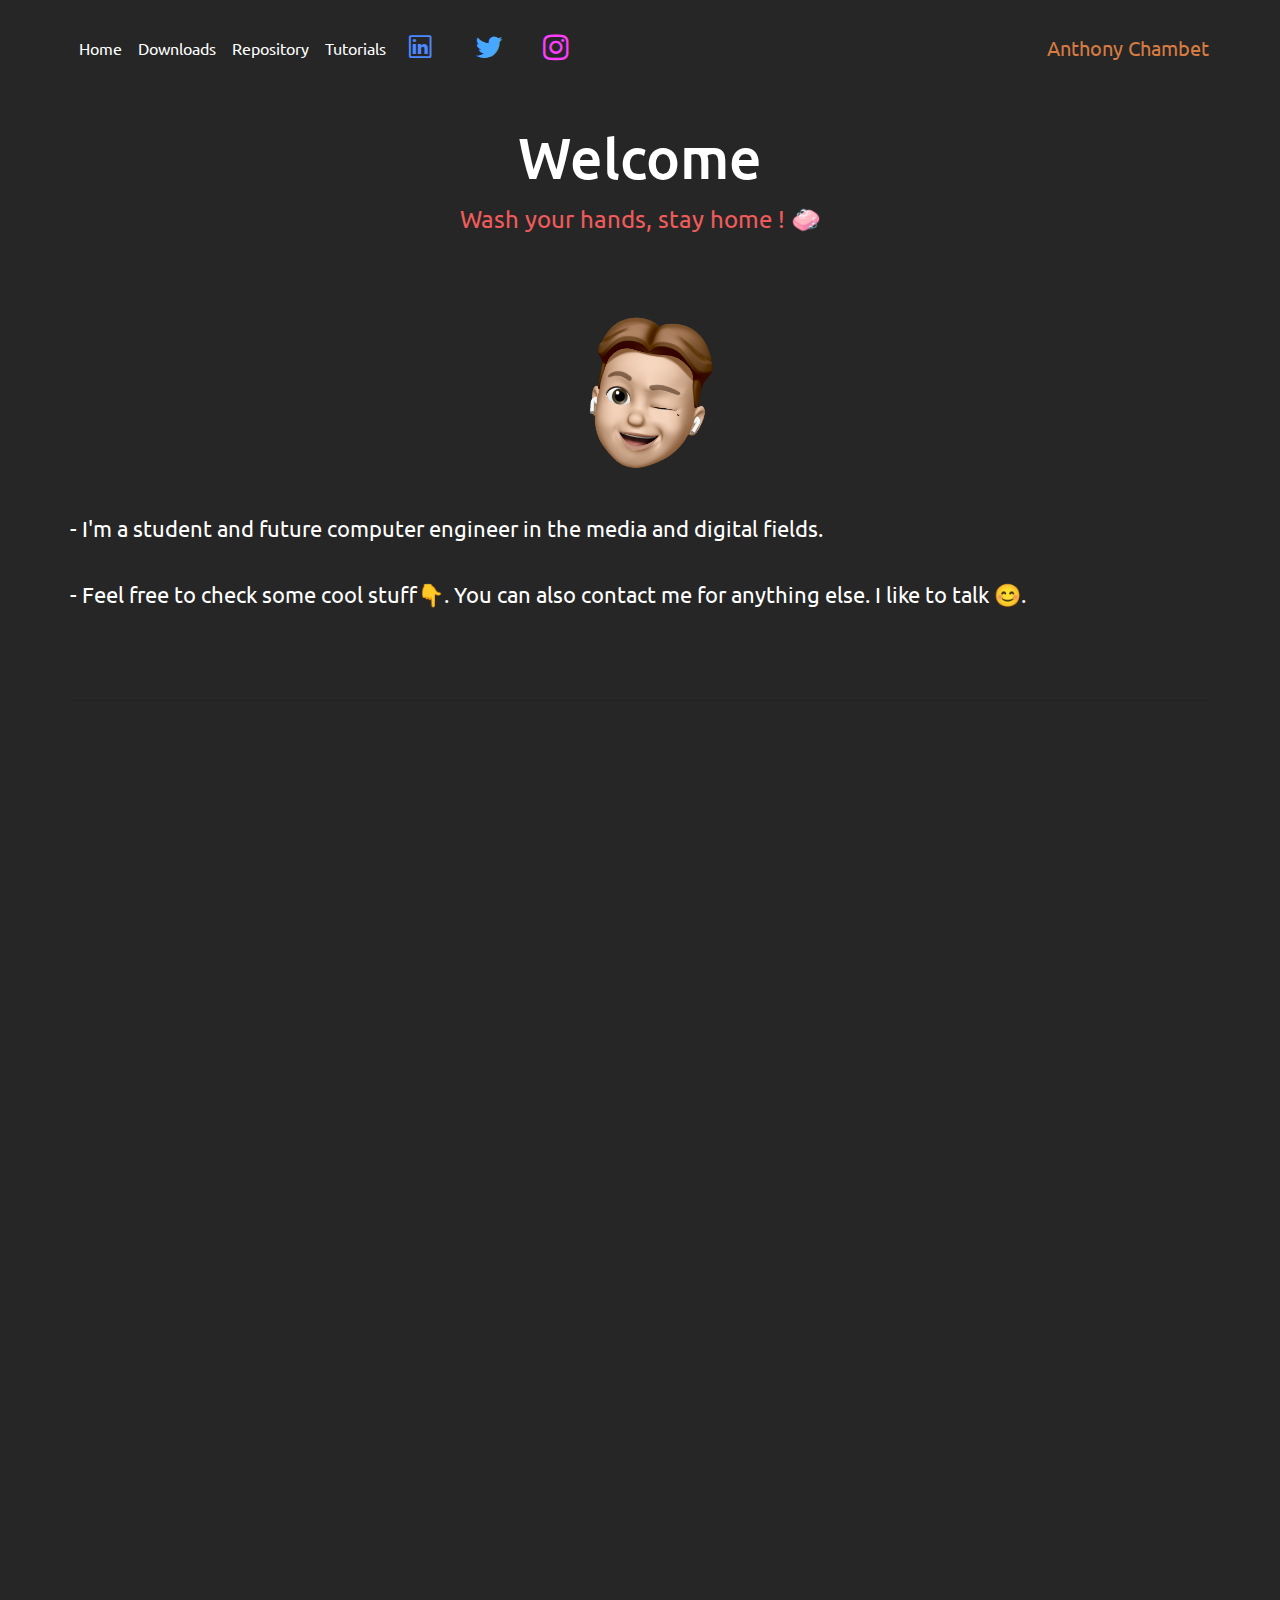
==== commit a8ac105d: "Various bug fixes again !!!!" ====
--- a/index.html
+++ b/index.html
@@ -7,9 +7,9 @@
     <meta name="viewport" content="width=device-width, initial-scale=1.0, viewport-fit=cover">
     <link rel="shortcut icon" type="image/png" href="favicon.png">
     
-	<link rel="stylesheet" type="text/css" href="./css/bootstrap.min.css?9593">
-	<link rel="stylesheet" type="text/css" href="style.css?9510">
-	<link rel="stylesheet" type="text/css" href="./css/animate.min.css?9836">
+	<link rel="stylesheet" type="text/css" href="./css/bootstrap.min.css?7578">
+	<link rel="stylesheet" type="text/css" href="style.css?5422">
+	<link rel="stylesheet" type="text/css" href="./css/animate.min.css?1200">
 	<link rel="stylesheet" type="text/css" href="./css/ionicons.min.css">
 	<link rel="stylesheet" type="text/css" href="./css/font-awesome.min.css">
 	<link href='https://fonts.googleapis.com/css?family=Ubuntu&display=swap&subset=latin,latin-ext' rel='stylesheet' type='text/css'>
@@ -72,14 +72,14 @@
 <!-- bloc-0 END -->
 
 <!-- bloc-11 -->
-<div class="bloc animated fadeIn" data-appear-anim-style="fadeIn" id="bloc-11">
+<div class="bloc animated fadeIn tc-pastel-red" data-appear-anim-style="fadeIn" id="bloc-11">
 	<div class="container bloc-sm">
 		<div class="row row-margin-right">
 			<div class="bloc-margin-bottom col-12 offset-lg-0">
 				<h3 class="mg-md text-lg-center h3-style btn-resize-mode text-center">
 					Welcome
 				</h3>
-				<p class="mg-md text-lg-center tc-1931 animated shake animSpeedLazy animDelay2 animLoopInfinite h5-style text-center" data-appear-anim-style="shake">
+				<p class="mg-md text-lg-center tc-pastel-red animated shake animDelay2 animLoopInfinite h5-style text-center animSpeed10" data-appear-anim-style="shake">
 					Wash your hands, stay home ! 🧼
 				</p>
 			</div>
@@ -113,7 +113,7 @@
 <!-- bloc-12 END -->
 
 <!-- bloc-13 -->
-<div class="bloc animated fadeIn l-bloc " data-appear-anim-style="fadeIn" id="bloc-13">
+<div class="bloc animated fadeIn l-bloc" data-appear-anim-style="fadeIn" id="bloc-13">
 	<div class="container">
 		<div class="row">
 			<div class="col">
@@ -220,7 +220,7 @@
 					Cool Stuf
 				</h2>
 				<div class="text-center">
-					<a href="downloads.html" class="btn btn-lg btn-availabe-soon--style btn-light-sea-green animated bounce-hvr">Availabe soon...<br></a>
+					<a href="tutorials.html" class="btn btn-lg btn-availabe-soon--style btn-light-sea-green animated bounce-hvr">Availabe soon...<br></a>
 				</div>
 			</div>
 			<div class="col-12 col-lg-6 offset-lg-1">
@@ -228,7 +228,7 @@
 					Downloads
 				</h2>
 				<div class="text-center container-div-style">
-					<a href="downloads.html" class="btn btn-lg btn-more-infos-style btn-bronze animated bounce-hvr">More infos<br></a>
+					<a href="downloads.html" class="btn btn-lg btn-more-infos-style btn-bronze animated bounce-hvr ">More infos<br></a>
 				</div>
 			</div>
 		</div>
@@ -309,11 +309,11 @@
 <!-- Main container END -->
     
 
-<script src="./js/jquery-3.3.1.min.js?1178"></script>
-<script src="./js/bootstrap.bundle.min.js?9773"></script>
-<script src="./js/blocs.min.js?6173"></script>
+<script src="./js/jquery-3.3.1.min.js?4836"></script>
+<script src="./js/bootstrap.bundle.min.js?6792"></script>
+<script src="./js/blocs.min.js?6848"></script>
 <script src="./js/jqBootstrapValidation.js"></script>
-<script src="./js/formHandler.js?3218"></script>
+<script src="./js/formHandler.js?171"></script>
 <script src="./js/lazysizes.min.js" defer></script>
 <!-- Additional JS END -->
 
--- a/style.css
+++ b/style.css
@@ -377,6 +377,9 @@
 
 /* Text colour styles */
 
+.tc-pastel-red{
+	color:#EF5B5B!important;
+}
 .tc-white{
 	color:#FFFFFF!important;
 }
